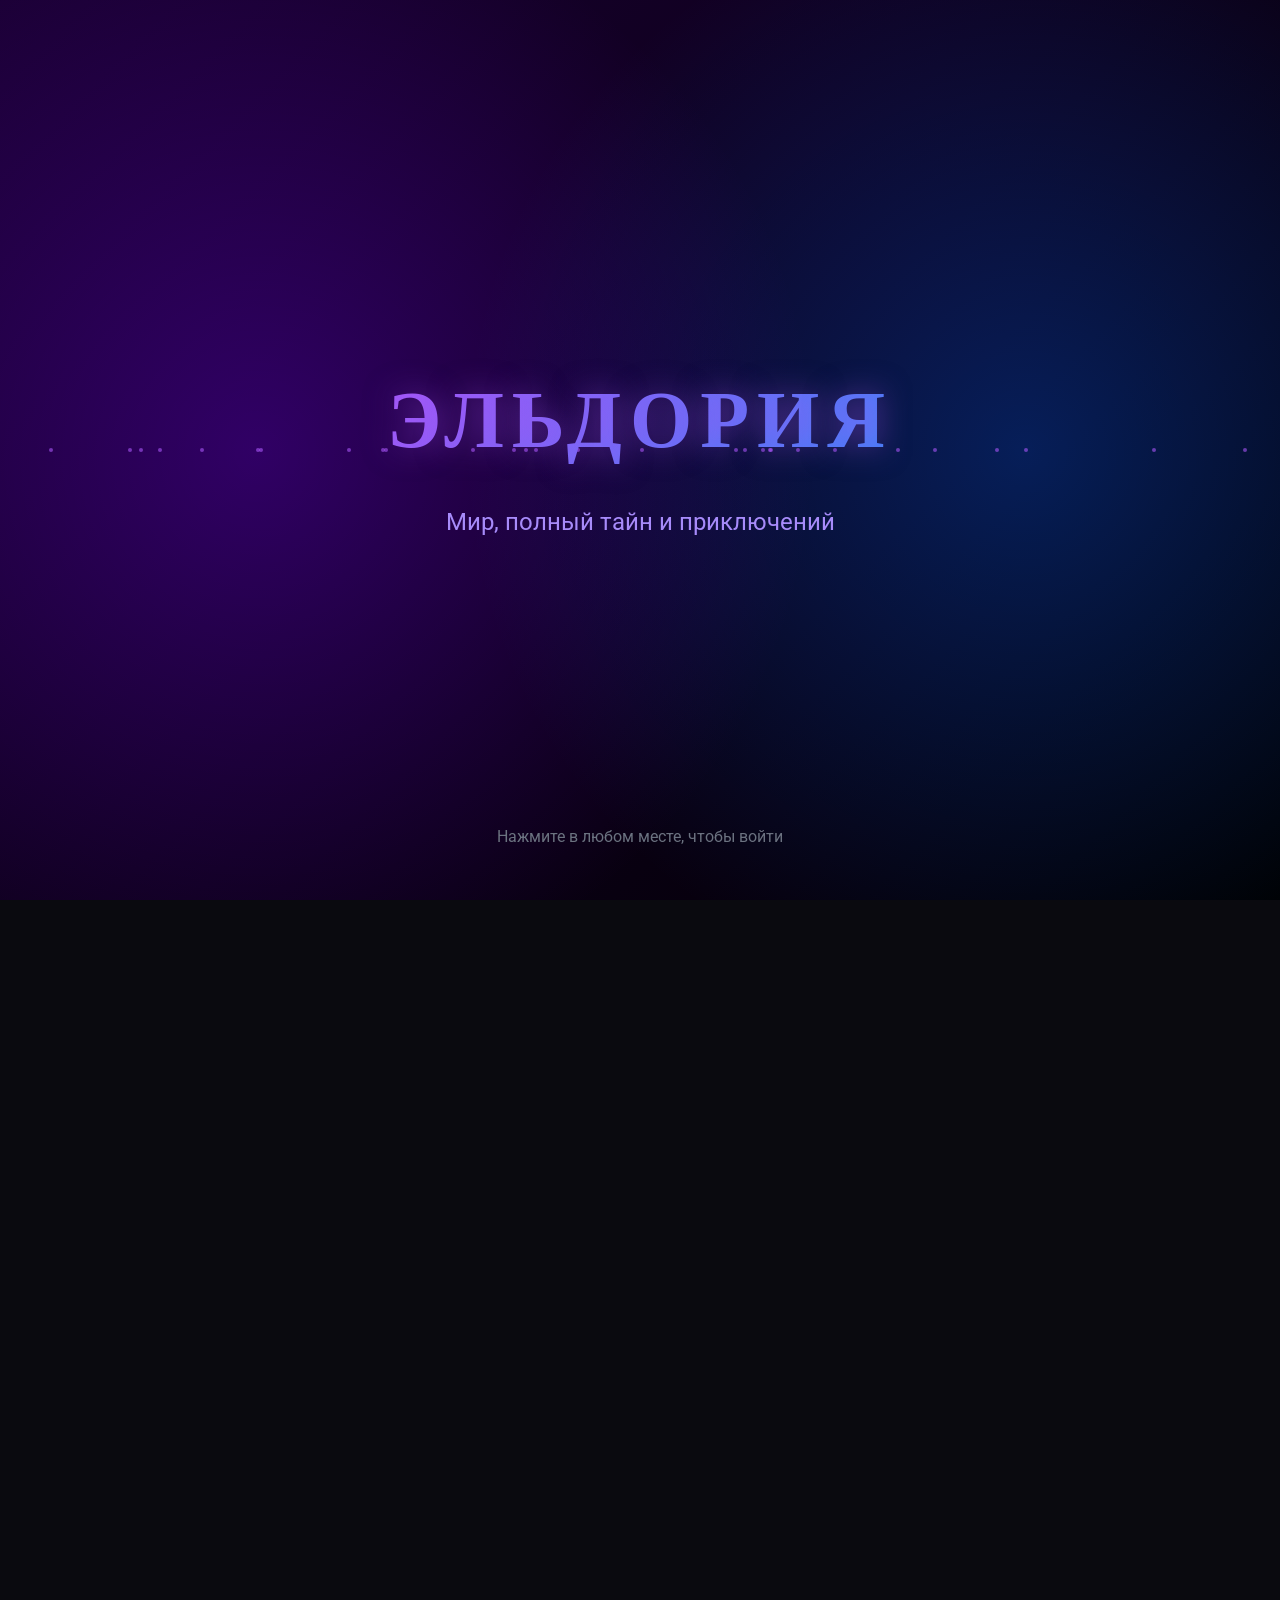
==== index.html @ a22be1c7 "Add files via upload" ====
<!DOCTYPE html>
<html lang="ru">
<head>
    <meta charset="UTF-8">
    <meta name="viewport" content="width=device-width, initial-scale=1.0">
    <title>Эльдория - Лор Мира</title>
    
    <!-- Font Awesome -->
    <link rel="stylesheet" href="https://cdnjs.cloudflare.com/ajax/libs/font-awesome/6.4.0/css/all.min.css">
    
    <!-- CSS файлы -->
    <link rel="stylesheet" href="css/base.css">
    <link rel="stylesheet" href="css/layout.css">
    <link rel="stylesheet" href="css/components.css">
    <link rel="stylesheet" href="css/animations.css">
    <link rel="stylesheet" href="css/homepage.css">
    <link rel="stylesheet" href="css/sections.css">
    <link rel="stylesheet" href="css/responsive.css">
</head>
<body>
    <!-- Приветственный баннер -->
    <div id="welcome-banner">
        <div class="particle" style="left: 10%; animation-delay: 0s;"></div>
        <div class="particle" style="left: 20%; animation-delay: 1s;"></div>
        <div class="particle" style="left: 30%; animation-delay: 2s;"></div>
        <div class="particle" style="left: 40%; animation-delay: 3s;"></div>
        <div class="particle" style="left: 50%; animation-delay: 4s;"></div>
        <div class="particle" style="left: 60%; animation-delay: 5s;"></div>
        <div class="particle" style="left: 70%; animation-delay: 6s;"></div>
        <div class="particle" style="left: 80%; animation-delay: 7s;"></div>
        <div class="particle" style="left: 90%; animation-delay: 8s;"></div>
        
        <h1>ЭЛЬДОРИЯ</h1>
        <p class="subtitle">Мир, полный тайн и приключений</p>
        <p class="click-hint">Нажмите в любом месте, чтобы войти</p>
    </div>

    <!-- Основной контент -->
    <div id="main-content">
        <!-- Боковая навигация -->
        <nav class="sidebar">
            <div class="sidebar-header">
                <div class="sidebar-icon">
                    <i class="fas fa-dragon"></i>
                </div>
                <div class="sidebar-title">Эльдория</div>
            </div>
            
            <a href="index.html" class="nav-item active">
                <div class="nav-icon">
                    <i class="fas fa-home"></i>
                </div>
                <span class="nav-text">Главная</span>
            </a>
            
            <a href="sections/maps.html" class="nav-item">
                <div class="nav-icon">
                    <i class="fas fa-map-marked-alt"></i>
                </div>
                <span class="nav-text">Карты</span>
            </a>
            
            <a href="sections/settlements.html" class="nav-item">
                <div class="nav-icon">
                    <i class="fas fa-house-chimney"></i>
                </div>
                <span class="nav-text">Поселения</span>
            </a>
            
            <a href="sections/dictionary.html" class="nav-item">
                <div class="nav-icon">
                    <i class="fas fa-book-open"></i>
                </div>
                <span class="nav-text">Словарь</span>
            </a>
            
            <a href="sections/lore.html" class="nav-item">
                <div class="nav-icon">
                    <i class="fas fa-scroll"></i>
                </div>
                <span class="nav-text">Лор Эльдории</span>
            </a>
            
            <!-- ДОБАВЛЕНО: Ссылка на Летопись -->
            <a href="sections/timeline.html" class="nav-item">
                <div class="nav-icon">
                    <i class="fas fa-history"></i>
                </div>
                <span class="nav-text">Летопись</span>
            </a>
            
            <a href="sections/character.html" class="nav-item">
                <div class="nav-icon">
                    <i class="fas fa-user-shield"></i>
                </div>
                <span class="nav-text">Создание персонажа</span>
            </a>
        </nav>

        <!-- Главная страница -->
        <main class="content homepage">
            <div class="hero-section">
                <div class="hero-content">
                    <h1 class="hero-title">ЭЛЬДОРИЯ</h1>
                    <div class="hero-divider"></div>
                    <p class="hero-subtitle">Мир, где магия умерла, но эхо её всё ещё звучит</p>
                </div>
            </div>

            <div class="atmosphere-section">
                <div class="rune-circle">
                    <div class="rune"></div>
                    <div class="rune">ᛚ</div>
                    <div class="rune">ᛞ</div>
                    <div class="rune">ᛟ</div>
                    <div class="rune"></div>
                    <div class="rune">ᛁ</div>
                    <div class="rune">ᚨ</div>
                </div>
            </div>

            <div class="quote-section">
                <blockquote class="lore-quote">
                    <p>"Мы возгордились. Мы решили, что Резонанс — наш слуга. Но он был даром, а мы его осквернили. Тишина — это наказание и благословение."</p>
                    <cite>— Сибилла Безгласная, основательница Немой Церкви</cite>
                </blockquote>
            </div>

            <div class="world-teaser">
                <div class="teaser-card">
                    <div class="teaser-icon">⚡</div>
                    <h3>Эпоха Резонанса</h3>
                    <p>Три тысячи лет золотого века, когда магия была технологией, а империи парили в небесах</p>
                </div>
                
                <div class="teaser-card">
                    <div class="teaser-icon">💥</div>
                    <h3>Великое Умолкание</h3>
                    <p>День, когда мир изменился навсегда. Магия исчезла, цивилизация рухнула, а Какофония была заперта</p>
                </div>
                
                <div class="teaser-card">
                    <div class="teaser-icon">🌫️</div>
                    <h3>Эпоха Тишины</h3>
                    <p>Сто лет после катастрофы. Выжившие строят новый мир среди руин старого</p>
                </div>
            </div>

            <div class="explore-section">
                <h2>Исследуйте мир</h2>
                <p class="explore-subtitle">Выберите путь познания Эльдории</p>
                
                <div class="explore-buttons">
                    <a href="sections/maps.html" class="explore-btn">
                        <span class="btn-icon"><i class="fas fa-map-marked-alt"></i></span>
                        <span class="btn-text">Карты</span>
                    </a>
                    <a href="sections/settlements.html" class="explore-btn">
                        <span class="btn-icon"><i class="fas fa-house-chimney"></i></span>
                        <span class="btn-text">Поселения</span>
                    </a>
                    <a href="sections/dictionary.html" class="explore-btn">
                        <span class="btn-icon"><i class="fas fa-book-open"></i></span>
                        <span class="btn-text">Словарь</span>
                    </a>
                    <a href="sections/lore.html" class="explore-btn">
                        <span class="btn-icon"><i class="fas fa-scroll"></i></span>
                        <span class="btn-text">Лор</span>
                    </a>
                    
                    <!-- ДОБАВЛЕНО: Кнопка Летопись на главной -->
                    <a href="sections/timeline.html" class="explore-btn">
                        <span class="btn-icon"><i class="fas fa-history"></i></span>
                        <span class="btn-text">Летопись</span>
                    </a>

                    <a href="sections/character.html" class="explore-btn">
                        <span class="btn-icon"><i class="fas fa-user-shield"></i></span>
                        <span class="btn-text">Персонаж</span>
                    </a>
                </div>
            </div>

            <div class="footer-decoration">
                <div class="decoration-line"></div>
                <p class="footer-text">Добро пожаловать в Эльдорию, путник</p>
                <div class="decoration-line"></div>
            </div>
        </main>
    </div>

    <script src="js/main.js"></script>
</body>
</html>
---- css/base.css ----
@import url('https://fonts.googleapis.com/css2?family=Cinzel:wght@400;700;900&family=Roboto:wght@300;400;700&display=swap');

:root {
    --color-bg-primary: #0a0a0f;
    --color-bg-secondary: #1a1a2e;
    --color-bg-tertiary: #0f0f1e;
    --color-border: #2d2d44;
    --color-text-primary: #e0e0e0;
    --color-text-secondary: #9ca3af;
    --color-accent-purple: #a855f7;
    --color-accent-blue: #3b82f6;
    --color-accent-light: #a78bfa;
}

* {
    margin: 0;
    padding: 0;
    box-sizing: border-box;
}

body {
    font-family: 'Roboto', sans-serif;
    background: var(--color-bg-primary);
    color: var(--color-text-primary);
    overflow-x: hidden;
    line-height: 1.6;
}

h1, h2, h3, h4, h5, h6 {
    font-family: 'Cinzel', serif;
}

/* Предотвращение масштабирования на iOS */
* {
    -webkit-tap-highlight-color: transparent;
}

/* Плавная прокрутка */
html {
    scroll-behavior: smooth;
}

/* Улучшение рендеринга шрифтов */
body {
    -webkit-font-smoothing: antialiased;
    -moz-osx-font-smoothing: grayscale;
    text-rendering: optimizeLegibility;
}

/* Оптимизация для мобильных устройств */
@media (max-width: 768px) {
    /* Отключаем hover эффекты на тач-устройствах */
    @media (hover: none) {
        #welcome-banner {
            cursor: default;
        }
    }
    
    /* Улучшаем читаемость */
    #welcome-banner {
        padding: 1rem;
    }
}
---- css/layout.css ----
/* Боковая панель */
.sidebar {
    position: fixed;
    left: 0;
    top: 0;
    height: 100vh;
    width: 80px;
    background: linear-gradient(180deg, var(--color-bg-secondary) 0%, var(--color-bg-tertiary) 100%);
    border-right: 2px solid var(--color-border);
    z-index: 100;
    transition: all 0.4s cubic-bezier(0.4, 0, 0.2, 1);
    overflow: hidden;
    box-shadow: 5px 0 20px rgba(0, 0, 0, 0.5);
}

.sidebar:hover {
    width: 320px;
}

.sidebar-header {
    padding: 2rem 1.5rem;
    border-bottom: 1px solid var(--color-border);
    display: flex;
    align-items: center;
    gap: 1rem;
}

.sidebar-icon {
    width: 50px;
    height: 50px;
    background: linear-gradient(135deg, var(--color-accent-purple), var(--color-accent-blue));
    border-radius: 12px;
    display: flex;
    align-items: center;
    justify-content: center;
    font-size: 1.5rem;
    flex-shrink: 0;
    box-shadow: 0 4px 15px rgba(168, 85, 247, 0.4);
    transition: transform 0.3s ease;
}

.sidebar:hover .sidebar-icon {
    transform: scale(1.1);
}

.sidebar-title {
    font-family: 'Cinzel', serif;
    font-size: 1.5rem;
    font-weight: 700;
    background: linear-gradient(135deg, var(--color-accent-purple), var(--color-accent-blue));
    -webkit-background-clip: text;
    -webkit-text-fill-color: transparent;
    background-clip: text;
    white-space: nowrap;
    opacity: 0;
    transition: opacity 0.3s ease 0.1s;
}

.sidebar:hover .sidebar-title {
    opacity: 1;
}

/* Навигация */
.nav-item {
    position: relative;
    padding: 1.2rem 1.5rem;
    display: flex;
    align-items: center;
    gap: 1rem;
    text-decoration: none;
    color: var(--color-text-primary);
    transition: all 0.3s cubic-bezier(0.4, 0, 0.2, 1);
    border-left: 3px solid transparent;
    margin: 0.5rem 0;
}

.nav-item::before {
    content: '';
    position: absolute;
    left: 0;
    top: 0;
    width: 0;
    height: 100%;
    background: linear-gradient(90deg, rgba(168, 85, 247, 0.2), transparent);
    transition: width 0.3s ease;
}

.nav-item:hover::before {
    width: 100%;
}

.nav-item:hover {
    border-left-color: var(--color-accent-purple);
    background: rgba(168, 85, 247, 0.05);
    transform: translateX(10px);
}

.nav-item.active {
    border-left-color: var(--color-accent-blue);
    background: rgba(59, 130, 246, 0.1);
}

.nav-icon {
    width: 40px;
    height: 40px;
    background: linear-gradient(135deg, var(--color-border), var(--color-bg-secondary));
    border-radius: 10px;
    display: flex;
    align-items: center;
    justify-content: center;
    font-size: 1.2rem;
    flex-shrink: 0;
    box-shadow: 0 4px 10px rgba(0, 0, 0, 0.3);
    transition: all 0.3s ease;
}

.nav-item:hover .nav-icon {
    transform: scale(1.15);
    box-shadow: 0 6px 20px rgba(168, 85, 247, 0.4);
}

.nav-text {
    font-size: 1.1rem;
    font-weight: 500;
    white-space: nowrap;
    opacity: 0;
    transition: opacity 0.3s ease 0.1s;
}

.sidebar:hover .nav-text {
    opacity: 1;
}

.nav-item:hover .nav-text {
    color: var(--color-accent-purple);
}

/* Область контента */
.content {
    margin-left: 80px;
    padding: 3rem;
    min-height: 100vh;
    background: 
        radial-gradient(circle at 50% 50%, rgba(168, 85, 247, 0.05) 0%, transparent 50%),
        var(--color-bg-primary);
}

.content-header {
    margin-bottom: 3rem;
}

.content-header h2 {
    font-size: 3rem;
    font-weight: 700;
    background: linear-gradient(135deg, var(--color-accent-purple), var(--color-accent-blue));
    -webkit-background-clip: text;
    -webkit-text-fill-color: transparent;
    background-clip: text;
    margin-bottom: 1rem;
}

.content-header p {
    font-size: 1.2rem;
    color: var(--color-text-secondary);
}
---- css/components.css ----
/* Карточки */
.card {
    background: linear-gradient(135deg, var(--color-bg-secondary) 0%, var(--color-bg-tertiary) 100%);
    border: 2px solid var(--color-border);
    border-radius: 16px;
    padding: 2rem;
    transition: all 0.4s cubic-bezier(0.4, 0, 0.2, 1);
    position: relative;
    overflow: hidden;
    text-decoration: none;
    color: var(--color-text-primary);
    display: block;
}

.card::before {
    content: '';
    position: absolute;
    top: 0;
    left: -100%;
    width: 100%;
    height: 100%;
    background: linear-gradient(90deg, transparent, rgba(168, 85, 247, 0.1), transparent);
    transition: left 0.5s ease;
}

.card:hover::before {
    left: 100%;
}

.card:hover {
    transform: translateY(-10px);
    border-color: var(--color-accent-purple);
    box-shadow: 0 20px 40px rgba(168, 85, 247, 0.3);
}

.card h3 {
    font-size: 1.5rem;
    color: var(--color-accent-purple);
    margin-bottom: 1rem;
}

.card p {
    color: var(--color-text-secondary);
    line-height: 1.6;
}

.card-grid {
    display: grid;
    grid-template-columns: repeat(auto-fit, minmax(300px, 1fr));
    gap: 2rem;
    margin-top: 2rem;
}

/* Кнопки */
.btn {
    display: inline-flex;
    align-items: center;
    gap: 0.8rem;
    padding: 1rem 2rem;
    background: linear-gradient(135deg, var(--color-bg-secondary), var(--color-bg-tertiary));
    border: 2px solid var(--color-border);
    border-radius: 12px;
    text-decoration: none;
    color: var(--color-text-primary);
    transition: all 0.3s ease;
    cursor: pointer;
    font-size: 1rem;
    font-weight: 500;
}

.btn:hover {
    border-color: var(--color-accent-purple);
    transform: translateY(-3px);
    box-shadow: 0 10px 25px rgba(168, 85, 247, 0.3);
}

/* Иконки Font Awesome */
.icon {
    display: inline-flex;
    align-items: center;
    justify-content: center;
}

.icon-home::before { content: "\f015"; }
.icon-map::before { content: "\f279"; }
.icon-settlement::before { content: "\f015"; }
.icon-book::before { content: "\f02d"; }
.icon-scroll::before { content: "\f70c"; }
.icon-sword::before { content: "\f71c"; }
---- css/animations.css ----
/* Приветственный баннер */
#welcome-banner {
    position: fixed;
    top: 0;
    left: 0;
    width: 100%;
    height: 100vh;
    background: linear-gradient(135deg, #1a0033 0%, #0d001a 50%, #000000 100%);
    z-index: 1000;
    display: flex;
    align-items: center;
    justify-content: center;
    flex-direction: column;
    cursor: pointer;
    transition: all 1s cubic-bezier(0.68, -0.55, 0.265, 1.55);
    overflow: hidden;
}

#welcome-banner::before {
    content: '';
    position: absolute;
    top: 0;
    left: 0;
    width: 100%;
    height: 100%;
    background: 
        radial-gradient(circle at 20% 50%, rgba(120, 0, 255, 0.3) 0%, transparent 50%),
        radial-gradient(circle at 80% 50%, rgba(0, 100, 255, 0.3) 0%, transparent 50%);
    animation: pulse 4s ease-in-out infinite;
}

@keyframes pulse {
    0%, 100% { opacity: 0.5; }
    50% { opacity: 1; }
}

#welcome-banner h1 {
    font-family: 'Cinzel', serif;
    font-size: 5rem;
    font-weight: 900;
    background: linear-gradient(135deg, var(--color-accent-purple), var(--color-accent-blue), var(--color-accent-purple));
    background-size: 200% 200%;
    -webkit-background-clip: text;
    -webkit-text-fill-color: transparent;
    background-clip: text;
    animation: gradient 3s ease infinite;
    text-shadow: 0 0 30px rgba(168, 85, 247, 0.5);
    z-index: 1;
    letter-spacing: 0.1em;
}

@keyframes gradient {
    0%, 100% { background-position: 0% 50%; }
    50% { background-position: 100% 50%; }
}

#welcome-banner .subtitle {
    font-size: 1.5rem;
    color: var(--color-accent-light);
    margin-top: 1rem;
    opacity: 0.8;
    z-index: 1;
    animation: fadeInUp 1s ease 0.5s both;
}

#welcome-banner .click-hint {
    position: absolute;
    bottom: 50px;
    font-size: 1rem;
    color: #6b7280;
    animation: bounce 2s infinite;
    z-index: 1;
}

@keyframes bounce {
    0%, 100% { transform: translateY(0); }
    50% { transform: translateY(-10px); }
}

@keyframes fadeInUp {
    from {
        opacity: 0;
        transform: translateY(20px);
    }
    to {
        opacity: 1;
        transform: translateY(0);
    }
}

#welcome-banner.dismissed {
    transform: translateY(-100%);
    opacity: 0;
}

/* Частицы */
.particle {
    position: absolute;
    width: 4px;
    height: 4px;
    background: rgba(168, 85, 247, 0.6);
    border-radius: 50%;
    animation: float 10s infinite;
}

@keyframes float {
    0%, 100% {
        transform: translateY(0) translateX(0);
        opacity: 0;
    }
    10%, 90% {
        opacity: 1;
    }
    50% {
        transform: translateY(-100vh) translateX(50px);
    }
}

/* Основной контент */
#main-content {
    opacity: 0;
    transition: opacity 0.5s ease 0.5s;
}

#main-content.visible {
    opacity: 1;
}

/* Плавающая анимация */
.floating {
    animation: floating 3s ease-in-out infinite;
}

@keyframes floating {
    0%, 100% { transform: translateY(0px); }
    50% { transform: translateY(-20px); }
}

/* Появление секций */
.section {
    display: none;
    animation: fadeIn 0.5s ease;
}

.section.active {
    display: block;
}

@keyframes fadeIn {
    from {
        opacity: 0;
        transform: translateY(20px);
    }
    to {
        opacity: 1;
        transform: translateY(0);
    }
}

/* ===== ОПТИМИЗАЦИЯ ЗАСТАВКИ ПОД МОБИЛЬНЫЕ ===== */

/* Планшеты */
@media (max-width: 1024px) {
    #welcome-banner h1 {
        font-size: 4rem;
    }
    
    #welcome-banner .subtitle {
        font-size: 1.3rem;
    }
}

/* Планшеты портрет */
@media (max-width: 768px) {
    #welcome-banner h1 {
        font-size: 3rem;
        letter-spacing: 0.05em;
    }
    
    #welcome-banner .subtitle {
        font-size: 1.1rem;
        padding: 0 1rem;
        text-align: center;
    }
    
    #welcome-banner .click-hint {
        font-size: 0.9rem;
        bottom: 30px;
    }
}

/* Мобильные телефоны */
@media (max-width: 480px) {
    #welcome-banner h1 {
        font-size: 2.2rem;
        letter-spacing: 0.02em;
    }
    
    #welcome-banner .subtitle {
        font-size: 1rem;
        padding: 0 1.5rem;
    }
    
    #welcome-banner .click-hint {
        font-size: 0.85rem;
        bottom: 20px;
    }
    
    /* Уменьшаем количество частиц на мобильных */
    .particle {
        width: 3px;
        height: 3px;
    }
}

/* Очень маленькие экраны */
@media (max-width: 320px) {
    #welcome-banner h1 {
        font-size: 1.8rem;
    }
    
    #welcome-banner .subtitle {
        font-size: 0.9rem;
    }
    
    #welcome-banner .click-hint {
        font-size: 0.8rem;
    }
}

/* Landscape orientation (горизонтальная ориентация) */
@media (max-height: 500px) and (orientation: landscape) {
    #welcome-banner h1 {
        font-size: 2.5rem;
        margin-bottom: 0.5rem;
    }
    
    #welcome-banner .subtitle {
        font-size: 1rem;
        margin-top: 0.5rem;
    }
    
    #welcome-banner .click-hint {
        display: none; /* Скрываем подсказку на горизонтальных экранах */
    }
}
---- css/homepage.css ----
/* Главная страница */
.homepage {
    display: flex;
    flex-direction: column;
    align-items: center;
    padding: 0;
    overflow-x: hidden;
}

/* Hero секция */
.hero-section {
    width: 100%;
    min-height: 60vh;
    display: flex;
    align-items: center;
    justify-content: center;
    position: relative;
    background: 
        radial-gradient(circle at 30% 50%, rgba(168, 85, 247, 0.15) 0%, transparent 50%),
        radial-gradient(circle at 70% 50%, rgba(59, 130, 246, 0.15) 0%, transparent 50%),
        linear-gradient(180deg, var(--color-bg-primary) 0%, var(--color-bg-secondary) 100%);
}

.hero-content {
    text-align: center;
    z-index: 1;
    animation: fadeInUp 1.5s ease;
}

.hero-title {
    font-family: 'Cinzel', serif;
    font-size: 6rem;
    font-weight: 900;
    background: linear-gradient(135deg, var(--color-accent-purple), var(--color-accent-blue), var(--color-accent-purple));
    background-size: 200% 200%;
    -webkit-background-clip: text;
    -webkit-text-fill-color: transparent;
    background-clip: text;
    animation: gradient 3s ease infinite;
    letter-spacing: 0.2em;
    margin-bottom: 2rem;
    text-shadow: 0 0 50px rgba(168, 85, 247, 0.5);
}

.hero-divider {
    width: 200px;
    height: 3px;
    background: linear-gradient(90deg, transparent, var(--color-accent-purple), transparent);
    margin: 0 auto 2rem;
    animation: pulse 2s ease-in-out infinite;
}

.hero-subtitle {
    font-size: 1.5rem;
    color: var(--color-accent-light);
    font-style: italic;
    opacity: 0.9;
    letter-spacing: 0.05em;
}

/* Секция с рунами */
.atmosphere-section {
    width: 100%;
    padding: 4rem 0;
    display: flex;
    justify-content: center;
    align-items: center;
    background: linear-gradient(180deg, var(--color-bg-secondary) 0%, var(--color-bg-primary) 100%);
}

.rune-circle {
    position: relative;
    width: 300px;
    height: 300px;
    animation: rotate 60s linear infinite;
}

@keyframes rotate {
    from { transform: rotate(0deg); }
    to { transform: rotate(360deg); }
}

.rune {
    position: absolute;
    font-size: 2.5rem;
    color: var(--color-accent-purple);
    text-shadow: 0 0 20px rgba(168, 85, 247, 0.8);
    animation: runeGlow 2s ease-in-out infinite;
}

.rune:nth-child(1) { top: 0; left: 50%; transform: translateX(-50%); animation-delay: 0s; }
.rune:nth-child(2) { top: 15%; right: 10%; animation-delay: 0.3s; }
.rune:nth-child(3) { top: 50%; right: 0; transform: translateY(-50%); animation-delay: 0.6s; }
.rune:nth-child(4) { bottom: 15%; right: 10%; animation-delay: 0.9s; }
.rune:nth-child(5) { bottom: 0; left: 50%; transform: translateX(-50%); animation-delay: 1.2s; }
.rune:nth-child(6) { bottom: 15%; left: 10%; animation-delay: 1.5s; }
.rune:nth-child(7) { top: 50%; left: 0; transform: translateY(-50%); animation-delay: 1.8s; }

@keyframes runeGlow {
    0%, 100% { opacity: 0.6; text-shadow: 0 0 20px rgba(168, 85, 247, 0.8); }
    50% { opacity: 1; text-shadow: 0 0 40px rgba(168, 85, 247, 1); }
}

/* Цитата */
.quote-section {
    width: 100%;
    padding: 4rem 2rem;
    background: linear-gradient(180deg, var(--color-bg-primary) 0%, var(--color-bg-secondary) 100%);
}

.lore-quote {
    max-width: 800px;
    margin: 0 auto;
    text-align: center;
    padding: 3rem;
    border-left: 4px solid var(--color-accent-purple);
    border-right: 4px solid var(--color-accent-blue);
    background: rgba(168, 85, 247, 0.05);
    border-radius: 16px;
}

.lore-quote p {
    font-size: 1.3rem;
    color: var(--color-text-primary);
    font-style: italic;
    line-height: 1.8;
    margin-bottom: 1.5rem;
}

.lore-quote cite {
    color: var(--color-accent-light);
    font-size: 1rem;
    font-style: normal;
}

/* Тизеры эпох */
.world-teaser {
    width: 100%;
    padding: 4rem 2rem;
    display: grid;
    grid-template-columns: repeat(auto-fit, minmax(300px, 1fr));
    gap: 2rem;
    max-width: 1200px;
    margin: 0 auto;
}

.teaser-card {
    background: linear-gradient(135deg, var(--color-bg-secondary) 0%, var(--color-bg-tertiary) 100%);
    border: 2px solid var(--color-border);
    border-radius: 16px;
    padding: 2.5rem;
    text-align: center;
    transition: all 0.4s cubic-bezier(0.4, 0, 0.2, 1);
    position: relative;
    overflow: hidden;
}

.teaser-card::before {
    content: '';
    position: absolute;
    top: 0;
    left: -100%;
    width: 100%;
    height: 100%;
    background: linear-gradient(90deg, transparent, rgba(168, 85, 247, 0.1), transparent);
    transition: left 0.5s ease;
}

.teaser-card:hover::before {
    left: 100%;
}

.teaser-card:hover {
    transform: translateY(-10px);
    border-color: var(--color-accent-purple);
    box-shadow: 0 20px 40px rgba(168, 85, 247, 0.3);
}

.teaser-icon {
    font-size: 3rem;
    margin-bottom: 1.5rem;
    animation: floating 3s ease-in-out infinite;
}

.teaser-card:nth-child(2) .teaser-icon {
    animation-delay: 0.5s;
}

.teaser-card:nth-child(3) .teaser-icon {
    animation-delay: 1s;
}

.teaser-card h3 {
    font-size: 1.5rem;
    color: var(--color-accent-purple);
    margin-bottom: 1rem;
}

.teaser-card p {
    color: var(--color-text-secondary);
    line-height: 1.6;
}

/* Кнопки исследования */
.explore-section {
    width: 100%;
    padding: 4rem 2rem;
    text-align: center;
    background: linear-gradient(180deg, var(--color-bg-secondary) 0%, var(--color-bg-primary) 100%);
}

.explore-section h2 {
    font-size: 2.5rem;
    color: var(--color-accent-purple);
    margin-bottom: 1rem;
}

.explore-subtitle {
    color: var(--color-text-secondary);
    font-size: 1.2rem;
    margin-bottom: 3rem;
}

.explore-buttons {
    display: flex;
    justify-content: center;
    gap: 1.5rem;
    flex-wrap: wrap;
    max-width: 1000px;
    margin: 0 auto;
}

.explore-btn {
    display: flex;
    align-items: center;
    gap: 0.8rem;
    padding: 1.2rem 2rem;
    background: linear-gradient(135deg, var(--color-bg-secondary) 0%, var(--color-bg-tertiary) 100%);
    border: 2px solid var(--color-border);
    border-radius: 12px;
    text-decoration: none;
    color: var(--color-text-primary);
    transition: all 0.3s ease;
    position: relative;
    overflow: hidden;
}

.explore-btn::before {
    content: '';
    position: absolute;
    top: 0;
    left: -100%;
    width: 100%;
    height: 100%;
    background: linear-gradient(90deg, transparent, rgba(168, 85, 247, 0.2), transparent);
    transition: left 0.5s ease;
}

.explore-btn:hover::before {
    left: 100%;
}

.explore-btn:hover {
    border-color: var(--color-accent-purple);
    transform: translateY(-5px);
    box-shadow: 0 10px 25px rgba(168, 85, 247, 0.3);
}

.btn-icon {
    font-size: 1.5rem;
}

.btn-text {
    font-size: 1.1rem;
    font-weight: 500;
}

/* Футер */
.footer-decoration {
    width: 100%;
    padding: 3rem 2rem;
    display: flex;
    align-items: center;
    justify-content: center;
    gap: 2rem;
    background: var(--color-bg-primary);
}

.decoration-line {
    flex: 1;
    max-width: 200px;
    height: 2px;
    background: linear-gradient(90deg, transparent, var(--color-accent-purple), transparent);
}

.footer-text {
    color: #6b7280;
    font-style: italic;
    font-size: 1rem;
}
---- css/sections.css ----
/* Карты */
.maps-grid {
    display: grid;
    grid-template-columns: repeat(auto-fit, minmax(400px, 1fr));
    gap: 2rem;
    margin-top: 2rem;
}

.map-card {
    background: linear-gradient(135deg, var(--color-bg-secondary) 0%, var(--color-bg-tertiary) 100%);
    border: 2px solid var(--color-border);
    border-radius: 16px;
    padding: 2rem;
    transition: all 0.4s cubic-bezier(0.4, 0, 0.2, 1);
}

.map-card:hover {
    transform: translateY(-5px);
    border-color: var(--color-accent-purple);
    box-shadow: 0 15px 30px rgba(168, 85, 247, 0.3);
}

.map-card h3 {
    font-size: 1.5rem;
    color: var(--color-accent-purple);
    margin-bottom: 1rem;
}

.map-container {
    background: var(--color-bg-primary);
    border-radius: 8px;
    overflow: hidden;
    margin-bottom: 1rem;
}

.map-image {
    width: 100%;
    height: auto;
    display: block;
    transition: transform 0.3s ease;
}

.map-card:hover .map-image {
    transform: scale(1.02);
}

.map-description {
    color: var(--color-text-secondary);
    line-height: 1.6;
}

/* Поселения */
.settlement-detail {
    background: linear-gradient(135deg, var(--color-bg-secondary) 0%, var(--color-bg-tertiary) 100%);
    border: 2px solid var(--color-border);
    border-radius: 16px;
    padding: 2rem;
}

.settlement-map {
    margin-bottom: 2rem;
    border-radius: 12px;
    overflow: hidden;
}

.settlement-map img {
    width: 100%;
    height: auto;
    display: block;
}

.settlement-info h3 {
    font-size: 2rem;
    color: var(--color-accent-purple);
    margin-bottom: 2rem;
}

.info-block {
    background: rgba(168, 85, 247, 0.05);
    border-left: 4px solid var(--color-accent-purple);
    padding: 1.5rem;
    margin-bottom: 2rem;
    border-radius: 0 8px 8px 0;
}

.info-block h4 {
    color: var(--color-accent-blue);
    margin-bottom: 1rem;
    font-size: 1.3rem;
}

.info-block p {
    color: var(--color-text-primary);
    line-height: 1.8;
    margin-bottom: 0.5rem;
}

.residents h4 {
    font-size: 1.5rem;
    color: var(--color-accent-blue);
    margin-bottom: 1.5rem;
}

.resident-card {
    background: rgba(45, 45, 68, 0.3);
    border: 1px solid var(--color-border);
    border-radius: 12px;
    padding: 1.5rem;
    margin-bottom: 1.5rem;
    transition: all 0.3s ease;
}

.resident-card:hover {
    border-color: var(--color-accent-purple);
    background: rgba(168, 85, 247, 0.05);
}

.resident-card h5 {
    font-size: 1.2rem;
    color: var(--color-accent-purple);
    margin-bottom: 1rem;
}

.resident-card p {
    color: var(--color-text-primary);
    line-height: 1.7;
    margin-bottom: 0.5rem;
}

/* Словарь */
.dictionary-grid {
    display: grid;
    grid-template-columns: repeat(auto-fit, minmax(300px, 1fr));
    gap: 1.5rem;
    margin-top: 2rem;
}

.term-card {
    background: linear-gradient(135deg, var(--color-bg-secondary) 0%, var(--color-bg-tertiary) 100%);
    border: 2px solid var(--color-border);
    border-radius: 12px;
    padding: 1.5rem;
    transition: all 0.3s ease;
}

.term-card:hover {
    border-color: var(--color-accent-purple);
    transform: translateY(-3px);
    box-shadow: 0 10px 25px rgba(168, 85, 247, 0.2);
}

.term-card h3 {
    font-size: 1.3rem;
    color: var(--color-accent-purple);
    margin-bottom: 0.8rem;
}

.term-card p {
    color: var(--color-text-secondary);
    line-height: 1.6;
}

/* Лор */
.lore-content {
    max-width: 1000px;
}

.lore-chapter {
    background: linear-gradient(135deg, var(--color-bg-secondary) 0%, var(--color-bg-tertiary) 100%);
    border: 2px solid var(--color-border);
    border-radius: 16px;
    padding: 2.5rem;
    margin-bottom: 2rem;
}

.lore-chapter h3 {
    font-size: 2rem;
    color: var(--color-accent-purple);
    margin-bottom: 2rem;
    padding-bottom: 1rem;
    border-bottom: 2px solid var(--color-border);
}

.lore-block {
    margin-bottom: 2rem;
}

.lore-block h4 {
    font-size: 1.4rem;
    color: var(--color-accent-blue);
    margin-bottom: 1rem;
}

.lore-block p {
    color: var(--color-text-primary);
    line-height: 1.8;
    margin-bottom: 1rem;
}

.lore-block ul, .lore-block ol {
    margin-left: 2rem;
    margin-bottom: 1rem;
}

.lore-block li {
    color: var(--color-text-primary);
    line-height: 1.8;
    margin-bottom: 0.5rem;
}

.lore-block blockquote {
    border-left: 4px solid var(--color-accent-purple);
    padding-left: 1.5rem;
    margin: 1.5rem 0;
    font-style: italic;
    color: var(--color-accent-light);
}

/* Создание персонажа */
.character-content {
    max-width: 900px;
}

.char-block {
    background: linear-gradient(135deg, var(--color-bg-secondary) 0%, var(--color-bg-tertiary) 100%);
    border: 2px solid var(--color-border);
    border-radius: 16px;
    padding: 2rem;
    margin-bottom: 2rem;
}

.char-block h3 {
    font-size: 1.8rem;
    color: var(--color-accent-purple);
    margin-bottom: 1.5rem;
}

.char-block.warning {
    border-color: #f59e0b;
    background: linear-gradient(135deg, rgba(245, 158, 11, 0.1) 0%, var(--color-bg-tertiary) 100%);
}

.char-block.warning h3 {
    color: #f59e0b;
}

.race-list, .class-list {
    list-style: none;
    padding: 0;
}

.race-list li, .class-list li {
    padding: 0.8rem 1.5rem;
    background: rgba(45, 45, 68, 0.3);
    margin-bottom: 0.5rem;
    border-radius: 8px;
    border-left: 3px solid var(--color-accent-blue);
    color: var(--color-text-primary);
    font-size: 1.1rem;
}

.class-detail {
    background: rgba(45, 45, 68, 0.3);
    border-radius: 12px;
    padding: 1.5rem;
    margin-bottom: 1.5rem;
}

.class-detail h4 {
    font-size: 1.3rem;
    color: var(--color-accent-blue);
    margin-bottom: 1rem;
}

.class-detail p {
    color: var(--color-text-primary);
    line-height: 1.8;
    margin-bottom: 1rem;
}

.class-detail strong {
    color: var(--color-accent-light);
}

/* ===== СПИСОК ПОСЕЛЕНИЙ ===== */
.settlements-list {
    display: flex;
    flex-direction: column;
    gap: 2rem;
    margin-top: 2rem;
}

.settlement-preview-card {
    background: linear-gradient(135deg, var(--color-bg-secondary) 0%, var(--color-bg-tertiary) 100%);
    border: 2px solid var(--color-border);
    border-radius: 16px;
    overflow: hidden;
    text-decoration: none;
    color: var(--color-text-primary);
    display: grid;
    grid-template-columns: 400px 1fr;
    transition: all 0.4s cubic-bezier(0.4, 0, 0.2, 1);
    position: relative;
}

.settlement-preview-card:hover {
    border-color: var(--color-accent-purple);
    transform: translateY(-5px);
    box-shadow: 0 20px 40px rgba(168, 85, 247, 0.3);
}

.settlement-preview-card.coming-soon {
    opacity: 0.7;
    cursor: not-allowed;
}

.settlement-preview-card.coming-soon:hover {
    transform: none;
    border-color: var(--color-border);
}

.settlement-preview-image {
    position: relative;
    overflow: hidden;
    height: 300px;
}

.settlement-preview-image img {
    width: 100%;
    height: 100%;
    object-fit: cover;
    transition: transform 0.4s ease;
}

.settlement-preview-card:hover .settlement-preview-image img {
    transform: scale(1.05);
}

.settlement-overlay {
    position: absolute;
    top: 50%;
    left: 50%;
    transform: translate(-50%, -50%);
    width: 60px;
    height: 60px;
    background: rgba(168, 85, 247, 0.9);
    border-radius: 50%;
    display: flex;
    align-items: center;
    justify-content: center;
    opacity: 0;
    transition: opacity 0.3s ease;
}

.settlement-preview-card:hover .settlement-overlay {
    opacity: 1;
}

.settlement-overlay i {
    color: white;
    font-size: 1.5rem;
}

.placeholder-image {
    width: 100%;
    height: 100%;
    background: linear-gradient(135deg, var(--color-bg-tertiary), var(--color-border));
    display: flex;
    align-items: center;
    justify-content: center;
}

.placeholder-image i {
    font-size: 4rem;
    color: var(--color-text-secondary);
}

.settlement-preview-info {
    padding: 2rem;
    display: flex;
    flex-direction: column;
    justify-content: center;
}

.settlement-preview-info h3 {
    font-size: 2rem;
    color: var(--color-accent-purple);
    margin-bottom: 0.5rem;
}

.settlement-type {
    color: var(--color-accent-blue);
    font-size: 1rem;
    margin-bottom: 1rem;
    font-weight: 500;
}

.settlement-description {
    color: var(--color-text-secondary);
    line-height: 1.6;
    margin-bottom: 1.5rem;
}

.settlement-tags {
    display: flex;
    gap: 1rem;
    flex-wrap: wrap;
}

.tag {
    background: rgba(168, 85, 247, 0.1);
    border: 1px solid var(--color-accent-purple);
    padding: 0.5rem 1rem;
    border-radius: 20px;
    font-size: 0.9rem;
    color: var(--color-accent-light);
    display: flex;
    align-items: center;
    gap: 0.5rem;
}

.tag i {
    font-size: 0.8rem;
}

/* Хлебные крошки */
.breadcrumbs {
    margin-bottom: 2rem;
}

.breadcrumb-link {
    color: var(--color-text-secondary);
    text-decoration: none;
    display: inline-flex;
    align-items: center;
    gap: 0.5rem;
    transition: color 0.3s ease;
}

.breadcrumb-link:hover {
    color: var(--color-accent-purple);
}

/* Адаптивность для списка поселений */
@media (max-width: 1024px) {
    .settlement-preview-card {
        grid-template-columns: 300px 1fr;
    }
    
    .settlement-preview-image {
        height: 250px;
    }
}

@media (max-width: 768px) {
    .settlement-preview-card {
        grid-template-columns: 1fr;
    }
    
    .settlement-preview-image {
        height: 250px;
    }
    
    .settlement-preview-info {
        padding: 1.5rem;
    }
    
    .settlement-preview-info h3 {
        font-size: 1.6rem;
    }
    
    .settlement-tags {
        flex-direction: column;
    }
    
    .tag {
        width: fit-content;
    }
}

@media (max-width: 480px) {
    .settlement-preview-image {
        height: 200px;
    }
    
    .settlement-preview-info h3 {
        font-size: 1.4rem;
    }
    
    .settlement-description {
        font-size: 0.95rem;
    }
}

/* ===== АРХИВ ПРИКЛЮЧЕНИЙ (TIMELINE V2) ===== */
.timeline-page {
    padding: 2rem;
}

.archive-layout {
    display: grid;
    grid-template-columns: 350px 1fr;
    gap: 2rem;
    margin-top: 2rem;
    min-height: 70vh;
}

/* Список глав (Оглавление) */
.chapter-list {
    background: linear-gradient(135deg, var(--color-bg-secondary), var(--color-bg-tertiary));
    border: 1px solid var(--color-border);
    border-radius: 16px;
    padding: 1.5rem;
    display: flex;
    flex-direction: column;
    gap: 1rem;
    height: fit-content;
}

.chapter-item {
    display: flex;
    align-items: center;
    gap: 1rem;
    padding: 1rem;
    border-radius: 12px;
    cursor: pointer;
    transition: all 0.3s ease;
    border: 1px solid transparent;
    opacity: 0.6;
}

.chapter-item:hover:not(.locked) {
    background: rgba(168, 85, 247, 0.1);
    border-color: var(--color-accent-purple);
    opacity: 1;
}

.chapter-item.active {
    background: rgba(168, 85, 247, 0.15);
    border-color: var(--color-accent-purple);
    opacity: 1;
    box-shadow: 0 0 20px rgba(168, 85, 247, 0.1);
}

.chapter-item.locked {
    cursor: not-allowed;
}

.chapter-item.locked:hover {
    background: none;
    border-color: transparent;
}

.chapter-status {
    width: 40px;
    height: 40px;
    border-radius: 50%;
    background: var(--color-bg-primary);
    border: 2px solid var(--color-border);
    display: flex;
    align-items: center;
    justify-content: center;
    color: var(--color-text-secondary);
    flex-shrink: 0;
}

.chapter-item.active .chapter-status {
    background: var(--color-accent-purple);
    border-color: var(--color-accent-purple);
    color: #fff;
}

.chapter-info h4 {
    font-size: 1.1rem;
    color: var(--color-text-primary);
    margin-bottom: 0.2rem;
}

.chapter-num {
    font-size: 0.75rem;
    text-transform: uppercase;
    letter-spacing: 1px;
    color: var(--color-accent-light);
    display: block;
    margin-bottom: 0.3rem;
}

.chapter-sub {
    font-size: 0.8rem;
    color: var(--color-text-secondary);
}

/* Область просмотра главы */
.chapter-viewer {
    background: linear-gradient(135deg, var(--color-bg-secondary), var(--color-bg-tertiary));
    border: 1px solid var(--color-border);
    border-radius: 16px;
    padding: 3rem;
    position: relative;
    overflow-y: auto;
    max-height: 80vh;
}

.chapter-content {
    display: none;
    animation: fadeIn 0.5s ease;
}

.chapter-content.active {
    display: block;
}

.chapter-hero {
    border-bottom: 1px solid var(--color-border);
    padding-bottom: 2rem;
    margin-bottom: 2rem;
}

.chapter-hero h3 {
    font-size: 2rem;
    color: var(--color-accent-purple);
    margin-bottom: 1rem;
}

.chapter-meta {
    display: flex;
    gap: 2rem;
    color: var(--color-text-secondary);
    font-size: 0.95rem;
}

.chapter-meta i {
    color: var(--color-accent-blue);
    margin-right: 0.5rem;
}

.event-block {
    margin-bottom: 2.5rem;
}

.event-block h4 {
    font-size: 1.3rem;
    color: var(--color-accent-blue);
    margin-bottom: 1rem;
    display: flex;
    align-items: center;
    gap: 0.8rem;
}

.event-block h4 i {
    color: var(--color-accent-purple);
}

.event-block p {
    color: var(--color-text-primary);
    line-height: 1.7;
    margin-bottom: 1rem;
}

.quest-desc {
    background: rgba(59, 130, 246, 0.05);
    padding: 1rem;
    border-left: 3px solid var(--color-accent-blue);
    border-radius: 0 8px 8px 0;
    margin-bottom: 1rem;
}

.quest-steps {
    list-style: none;
    padding: 0;
}

.quest-steps li {
    padding: 0.8rem 0;
    border-bottom: 1px solid rgba(255, 255, 255, 0.05);
    color: var(--color-text-secondary);
}

.quest-steps li strong {
    color: var(--color-accent-light);
}

/* Заблокированный вид */
.locked-view {
    display: flex;
    align-items: center;
    justify-content: center;
    height: 100%;
    text-align: center;
}

.lock-message i {
    font-size: 4rem;
    color: var(--color-border);
    margin-bottom: 1.5rem;
}

.lock-message h3 {
    font-size: 1.8rem;
    color: var(--color-text-secondary);
    margin-bottom: 1rem;
}

.lock-message p {
    color: #666;
    max-width: 400px;
    margin: 0 auto;
}

/* Адаптивность */
@media (max-width: 1024px) {
    .archive-layout {
        grid-template-columns: 1fr;
    }
    
    .chapter-list {
        flex-direction: row;
        overflow-x: auto;
        padding: 1rem;
    }
    
    .chapter-item {
        min-width: 250px;
    }
    
    .chapter-viewer {
        max-height: none;
        padding: 2rem;
    }
}

@media (max-width: 768px) {
    .chapter-hero h3 {
        font-size: 1.5rem;
    }
    
    .chapter-meta {
        flex-direction: column;
        gap: 0.5rem;
    }
    
    .event-block h4 {
        font-size: 1.1rem;
    }
}

/* ===== ОБНОВЛЕНИЯ ДЛЯ ЛЕТОПИСИ ===== */

/* Разделитель типов глав */
.chapter-type {
    font-size: 0.7rem;
    text-transform: uppercase;
    letter-spacing: 1.5px;
    color: var(--color-accent-purple);
    display: block;
    margin-bottom: 0.3rem;
    font-weight: 700;
}

/* Статус "В процессе" (Луна) */
.chapter-status.current {
    background: var(--color-accent-blue);
    border-color: var(--color-accent-blue);
    color: #fff;
    box-shadow: 0 0 15px rgba(59, 130, 246, 0.4);
}

/* Блок текущего статуса внутри главы */
.current-status {
    background: rgba(59, 130, 246, 0.05);
    border: 1px solid rgba(59, 130, 246, 0.2);
    padding: 1.5rem;
    border-radius: 12px;
    margin-top: 2rem;
}

.current-status h4 {
    color: var(--color-accent-blue);
}

.status-badge.pulsing {
    display: inline-block;
    background: var(--color-accent-blue);
    color: #fff;
    padding: 0.4rem 1.2rem;
    border-radius: 20px;
    font-size: 0.85rem;
    font-weight: 700;
    margin-top: 1rem;
    animation: pulseBadge 2s infinite;
}

@keyframes pulseBadge {
    0% { box-shadow: 0 0 0 0 rgba(59, 130, 246, 0.4); }
    70% { box-shadow: 0 0 0 10px rgba(59, 130, 246, 0); }
    100% { box-shadow: 0 0 0 0 rgba(59, 130, 246, 0); }
}

/* Введение к главе */
.chapter-intro {
    font-style: italic;
    color: var(--color-text-secondary);
    border-left: 3px solid var(--color-accent-purple);
    padding-left: 1rem;
    margin-top: 1rem;
}
---- css/responsive.css ----
/* ===== АДАПТИВНЫЙ ДИЗАЙН ===== */

/* Большие экраны (Desktop 1920px+) */
@media (min-width: 1920px) {
    .content {
        max-width: 1600px;
        margin-left: 320px;
        padding: 4rem;
    }
    
    .hero-title {
        font-size: 7rem;
    }
}

/* Планшеты и небольшие ноутбуки (768px - 1024px) */
@media (max-width: 1024px) {
    .sidebar {
        width: 70px;
    }
    
    .sidebar:hover {
        width: 280px;
    }
    
    .content {
        margin-left: 70px;
        padding: 2rem;
    }
    
    .hero-title {
        font-size: 4rem;
    }
    
    .hero-subtitle {
        font-size: 1.3rem;
    }
    
    .maps-grid {
        grid-template-columns: 1fr;
    }
    
    .world-teaser {
        grid-template-columns: 1fr;
    }
    
    .explore-buttons {
        flex-direction: column;
        align-items: center;
    }
    
    .explore-btn {
        width: 100%;
        max-width: 350px;
    }
    
    .lore-content {
        max-width: 100%;
    }
}

/* Планшеты в портретной ориентации (768px) */
@media (max-width: 768px) {
    /* Sidebar */
    .sidebar {
        width: 100%;
        height: auto;
        position: relative;
        border-right: none;
        border-bottom: 2px solid var(--color-border);
    }
    
    .sidebar:hover {
        width: 100%;
    }
    
    .sidebar-header {
        padding: 1.5rem;
        justify-content: center;
    }
    
    .sidebar-title {
        opacity: 1;
    }
    
    .nav-item {
        flex-direction: row;
        padding: 1rem;
        justify-content: center;
    }
    
    .nav-text {
        opacity: 1;
    }
    
    /* Content */
    .content {
        margin-left: 0;
        margin-top: 0;
        padding: 1.5rem 1rem;
    }
    
    /* Hero */
    .hero-title {
        font-size: 3rem;
        letter-spacing: 0.1em;
    }
    
    .hero-subtitle {
        font-size: 1.1rem;
    }
    
    .hero-divider {
        width: 150px;
    }
    
    /* Runes */
    .rune-circle {
        width: 250px;
        height: 250px;
    }
    
    .rune {
        font-size: 2rem;
    }
    
    /* Cards */
    .card-grid {
        grid-template-columns: 1fr;
        gap: 1.5rem;
    }
    
    .teaser-card {
        padding: 2rem;
    }
    
    /* Settlements */
    .settlement-detail {
        padding: 1.5rem;
    }
    
    .resident-card {
        padding: 1.2rem;
    }
    
    /* Dictionary */
    .dictionary-grid {
        grid-template-columns: 1fr;
    }
    
    /* Lore */
    .lore-chapter {
        padding: 1.5rem;
    }
    
    .lore-chapter h3 {
        font-size: 1.6rem;
    }
    
    .lore-block h4 {
        font-size: 1.2rem;
    }
    
    /* Character */
    .char-block {
        padding: 1.5rem;
    }
    
    .class-detail {
        padding: 1.2rem;
    }
    
    /* Maps */
    .map-card {
        padding: 1.5rem;
    }
    
    .map-container {
        margin-bottom: 0.8rem;
    }
}

/* Мобильные телефоны (480px - 767px) */
@media (max-width: 480px) {
    /* Typography */
    .hero-title {
        font-size: 2.2rem;
        letter-spacing: 0.05em;
    }
    
    .hero-subtitle {
        font-size: 1rem;
    }
    
    .content-header h2 {
        font-size: 1.8rem;
    }
    
    .content-header p {
        font-size: 1rem;
    }
    
    /* Sidebar */
    .sidebar-header {
        padding: 1rem;
    }
    
    .sidebar-icon {
        width: 40px;
        height: 40px;
        font-size: 1.2rem;
    }
    
    .sidebar-title {
        font-size: 1.2rem;
    }
    
    .nav-item {
        padding: 0.8rem;
    }
    
    .nav-icon {
        width: 35px;
        height: 35px;
        font-size: 1rem;
    }
    
    .nav-text {
        font-size: 1rem;
    }
    
    /* Runes */
    .rune-circle {
        width: 200px;
        height: 200px;
    }
    
    .rune {
        font-size: 1.5rem;
    }
    
    /* Quote */
    .lore-quote {
        padding: 1.5rem;
    }
    
    .lore-quote p {
        font-size: 1rem;
    }
    
    .lore-quote cite {
        font-size: 0.9rem;
    }
    
    /* Cards */
    .card {
        padding: 1.5rem;
    }
    
    .card h3 {
        font-size: 1.3rem;
    }
    
    .teaser-card {
        padding: 1.5rem;
    }
    
    .teaser-icon {
        font-size: 2.5rem;
    }
    
    .teaser-card h3 {
        font-size: 1.3rem;
    }
    
    /* Buttons */
    .explore-section h2 {
        font-size: 1.6rem;
    }
    
    .explore-subtitle {
        font-size: 1rem;
        margin-bottom: 2rem;
    }
    
    .explore-btn {
        padding: 1rem 1.5rem;
    }
    
    .btn-icon {
        font-size: 1.2rem;
    }
    
    .btn-text {
        font-size: 1rem;
    }
    
    /* Settlements */
    .settlement-map img {
        width: 100%;
        height: auto;
    }
    
    .settlement-info h3 {
        font-size: 1.5rem;
    }
    
    .resident-card h5 {
        font-size: 1.1rem;
    }
    
    /* Dictionary */
    .term-card h3 {
        font-size: 1.2rem;
    }
    
    .term-card p {
        font-size: 0.95rem;
    }
    
    /* Lore */
    .lore-chapter {
        padding: 1.2rem;
        margin-bottom: 1.5rem;
    }
    
    .lore-chapter h3 {
        font-size: 1.4rem;
        margin-bottom: 1.5rem;
    }
    
    .lore-block {
        margin-bottom: 1.5rem;
    }
    
    .lore-block h4 {
        font-size: 1.1rem;
    }
    
    .lore-block p,
    .lore-block li {
        font-size: 0.95rem;
        line-height: 1.6;
    }
    
    .lore-block blockquote {
        padding-left: 1rem;
        font-size: 0.95rem;
    }
    
    /* Character */
    .char-block h3 {
        font-size: 1.4rem;
    }
    
    .class-detail h4 {
        font-size: 1.1rem;
    }
    
    .class-detail p {
        font-size: 0.95rem;
    }
    
    .race-list li,
    .class-list li {
        padding: 0.7rem 1rem;
        font-size: 1rem;
    }
    
    /* Maps */
    .map-card h3 {
        font-size: 1.3rem;
    }
    
    .map-description {
        font-size: 0.95rem;
    }
    
    /* Footer */
    .footer-decoration {
        flex-direction: column;
        gap: 1rem;
        padding: 2rem 1rem;
    }
    
    .decoration-line {
        max-width: 150px;
        width: 100%;
    }
}

/* Очень маленькие экраны (320px - 479px) */
@media (max-width: 320px) {
    .hero-title {
        font-size: 1.8rem;
    }
    
    .hero-subtitle {
        font-size: 0.9rem;
    }
    
    .content {
        padding: 1rem 0.5rem;
    }
    
    .content-header h2 {
        font-size: 1.5rem;
    }
    
    .card,
    .teaser-card,
    .resident-card,
    .term-card,
    .lore-chapter,
    .char-block {
        padding: 1rem;
    }
    
    .explore-btn {
        width: 100%;
        padding: 0.9rem 1rem;
        font-size: 0.9rem;
    }
}

/* Landscape orientation on mobile */
@media (max-height: 500px) and (orientation: landscape) {
    .hero-section {
        min-height: 40vh;
    }
    
    .hero-title {
        font-size: 2.5rem;
    }
    
    .atmosphere-section {
        padding: 2rem 0;
    }
    
    .rune-circle {
        width: 150px;
        height: 150px;
    }
}

/* Плавные переходы для всех устройств */
* {
    transition-property: transform, opacity, background-color, border-color;
    transition-duration: 0.3s;
    transition-timing-function: ease;
}

/* Улучшение для тач-устройств */
@media (hover: none) {
    .nav-item:hover {
        transform: none;
    }
    
    .card:hover,
    .teaser-card:hover,
    .map-card:hover {
        transform: none;
    }
    
    .explore-btn:active {
        transform: scale(0.98);
    }
}

/* Предотвращение горизонтального скролла */
html, body {
    overflow-x: hidden;
    max-width: 100%;
}

/* Оптимизация изображений */
img {
    max-width: 100%;
    height: auto;
    display: block;
}

/* Улучшение читаемости на мобильных */
@media (max-width: 768px) {
    p, li {
        font-size: 1rem;
        line-height: 1.6;
    }
    
    h1, h2, h3, h4, h5, h6 {
        line-height: 1.3;
    }
}
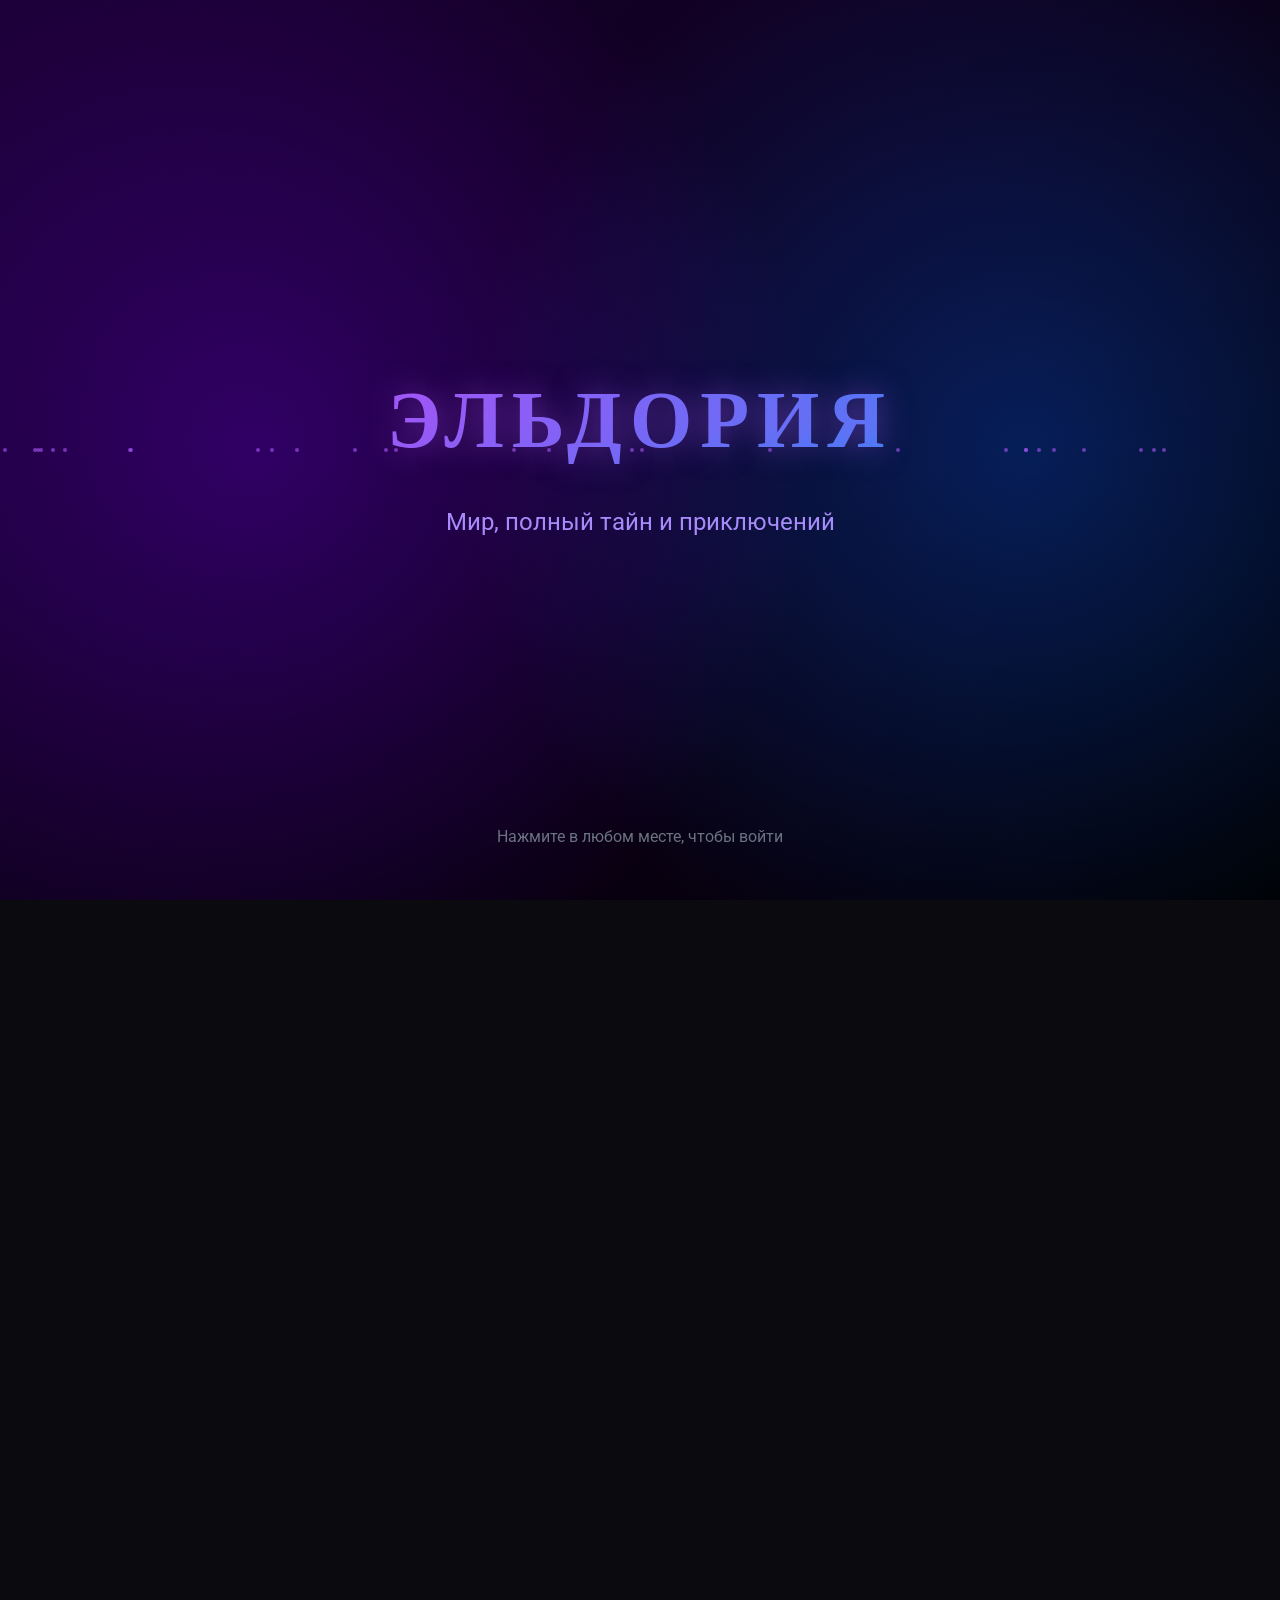
==== commit c92307ed: "Add files via upload" ====
--- a/index.html
+++ b/index.html
@@ -4,11 +4,8 @@
     <meta charset="UTF-8">
     <meta name="viewport" content="width=device-width, initial-scale=1.0">
     <title>Эльдория - Лор Мира</title>
-    
-    <!-- Font Awesome -->
+    <link rel="icon" type="image/png" href="favicon.png">
     <link rel="stylesheet" href="https://cdnjs.cloudflare.com/ajax/libs/font-awesome/6.4.0/css/all.min.css">
-    
-    <!-- CSS файлы -->
     <link rel="stylesheet" href="css/base.css">
     <link rel="stylesheet" href="css/layout.css">
     <link rel="stylesheet" href="css/components.css">
@@ -18,7 +15,6 @@
     <link rel="stylesheet" href="css/responsive.css">
 </head>
 <body>
-    <!-- Приветственный баннер -->
     <div id="welcome-banner">
         <div class="particle" style="left: 10%; animation-delay: 0s;"></div>
         <div class="particle" style="left: 20%; animation-delay: 1s;"></div>
@@ -29,75 +25,52 @@
         <div class="particle" style="left: 70%; animation-delay: 6s;"></div>
         <div class="particle" style="left: 80%; animation-delay: 7s;"></div>
         <div class="particle" style="left: 90%; animation-delay: 8s;"></div>
-        
         <h1>ЭЛЬДОРИЯ</h1>
         <p class="subtitle">Мир, полный тайн и приключений</p>
         <p class="click-hint">Нажмите в любом месте, чтобы войти</p>
     </div>
 
-    <!-- Основной контент -->
     <div id="main-content">
-        <!-- Боковая навигация -->
         <nav class="sidebar">
             <div class="sidebar-header">
-                <div class="sidebar-icon">
-                    <i class="fas fa-dragon"></i>
-                </div>
+                <div class="sidebar-icon"><i class="fas fa-dragon"></i></div>
                 <div class="sidebar-title">Эльдория</div>
             </div>
-            
             <a href="index.html" class="nav-item active">
-                <div class="nav-icon">
-                    <i class="fas fa-home"></i>
-                </div>
+                <div class="nav-icon"><i class="fas fa-home"></i></div>
                 <span class="nav-text">Главная</span>
             </a>
-            
             <a href="sections/maps.html" class="nav-item">
-                <div class="nav-icon">
-                    <i class="fas fa-map-marked-alt"></i>
-                </div>
+                <div class="nav-icon"><i class="fas fa-map-marked-alt"></i></div>
                 <span class="nav-text">Карты</span>
             </a>
-            
             <a href="sections/settlements.html" class="nav-item">
-                <div class="nav-icon">
-                    <i class="fas fa-house-chimney"></i>
-                </div>
+                <div class="nav-icon"><i class="fas fa-house-chimney"></i></div>
                 <span class="nav-text">Поселения</span>
             </a>
-            
             <a href="sections/dictionary.html" class="nav-item">
-                <div class="nav-icon">
-                    <i class="fas fa-book-open"></i>
-                </div>
+                <div class="nav-icon"><i class="fas fa-book-open"></i></div>
                 <span class="nav-text">Словарь</span>
             </a>
-            
             <a href="sections/lore.html" class="nav-item">
-                <div class="nav-icon">
-                    <i class="fas fa-scroll"></i>
-                </div>
+                <div class="nav-icon"><i class="fas fa-scroll"></i></div>
                 <span class="nav-text">Лор Эльдории</span>
             </a>
-            
-            <!-- ДОБАВЛЕНО: Ссылка на Летопись -->
             <a href="sections/timeline.html" class="nav-item">
-                <div class="nav-icon">
-                    <i class="fas fa-history"></i>
-                </div>
+                <div class="nav-icon"><i class="fas fa-history"></i></div>
                 <span class="nav-text">Летопись</span>
             </a>
-            
             <a href="sections/character.html" class="nav-item">
-                <div class="nav-icon">
-                    <i class="fas fa-user-shield"></i>
-                </div>
+                <div class="nav-icon"><i class="fas fa-user-shield"></i></div>
                 <span class="nav-text">Создание персонажа</span>
+            </a>
+            <!-- ДОБАВЛЕНО: Ссылка на Достижения -->
+            <a href="sections/achievements.html" class="nav-item">
+                <div class="nav-icon"><i class="fas fa-trophy"></i></div>
+                <span class="nav-text">Достижения</span>
             </a>
         </nav>
 
-        <!-- Главная страница -->
         <main class="content homepage">
             <div class="hero-section">
                 <div class="hero-content">
@@ -106,81 +79,37 @@
                     <p class="hero-subtitle">Мир, где магия умерла, но эхо её всё ещё звучит</p>
                 </div>
             </div>
-
             <div class="atmosphere-section">
                 <div class="rune-circle">
-                    <div class="rune"></div>
-                    <div class="rune">ᛚ</div>
-                    <div class="rune">ᛞ</div>
-                    <div class="rune">ᛟ</div>
-                    <div class="rune"></div>
-                    <div class="rune">ᛁ</div>
-                    <div class="rune">ᚨ</div>
+                    <div class="rune"></div><div class="rune">ᛚ</div><div class="rune">ᛞ</div>
+                    <div class="rune">ᛟ</div><div class="rune"></div><div class="rune">ᛁ</div><div class="rune">ᚨ</div>
                 </div>
             </div>
-
             <div class="quote-section">
                 <blockquote class="lore-quote">
                     <p>"Мы возгордились. Мы решили, что Резонанс — наш слуга. Но он был даром, а мы его осквернили. Тишина — это наказание и благословение."</p>
                     <cite>— Сибилла Безгласная, основательница Немой Церкви</cite>
                 </blockquote>
             </div>
-
             <div class="world-teaser">
-                <div class="teaser-card">
-                    <div class="teaser-icon">⚡</div>
-                    <h3>Эпоха Резонанса</h3>
-                    <p>Три тысячи лет золотого века, когда магия была технологией, а империи парили в небесах</p>
-                </div>
-                
-                <div class="teaser-card">
-                    <div class="teaser-icon">💥</div>
-                    <h3>Великое Умолкание</h3>
-                    <p>День, когда мир изменился навсегда. Магия исчезла, цивилизация рухнула, а Какофония была заперта</p>
-                </div>
-                
-                <div class="teaser-card">
-                    <div class="teaser-icon">🌫️</div>
-                    <h3>Эпоха Тишины</h3>
-                    <p>Сто лет после катастрофы. Выжившие строят новый мир среди руин старого</p>
-                </div>
+                <div class="teaser-card"><div class="teaser-icon">⚡</div><h3>Эпоха Резонанса</h3><p>Три тысячи лет золотого века, когда магия была технологией, а империи парили в небесах</p></div>
+                <div class="teaser-card"><div class="teaser-icon">💥</div><h3>Великое Умолкание</h3><p>День, когда мир изменился навсегда. Магия исчезла, цивилизация рухнула, а Какофония была заперта</p></div>
+                <div class="teaser-card"><div class="teaser-icon">🌫️</div><h3>Эпоха Тишины</h3><p>Сто лет после катастрофы. Выжившие строят новый мир среди руин старого</p></div>
             </div>
-
             <div class="explore-section">
                 <h2>Исследуйте мир</h2>
                 <p class="explore-subtitle">Выберите путь познания Эльдории</p>
-                
                 <div class="explore-buttons">
-                    <a href="sections/maps.html" class="explore-btn">
-                        <span class="btn-icon"><i class="fas fa-map-marked-alt"></i></span>
-                        <span class="btn-text">Карты</span>
-                    </a>
-                    <a href="sections/settlements.html" class="explore-btn">
-                        <span class="btn-icon"><i class="fas fa-house-chimney"></i></span>
-                        <span class="btn-text">Поселения</span>
-                    </a>
-                    <a href="sections/dictionary.html" class="explore-btn">
-                        <span class="btn-icon"><i class="fas fa-book-open"></i></span>
-                        <span class="btn-text">Словарь</span>
-                    </a>
-                    <a href="sections/lore.html" class="explore-btn">
-                        <span class="btn-icon"><i class="fas fa-scroll"></i></span>
-                        <span class="btn-text">Лор</span>
-                    </a>
-                    
-                    <!-- ДОБАВЛЕНО: Кнопка Летопись на главной -->
-                    <a href="sections/timeline.html" class="explore-btn">
-                        <span class="btn-icon"><i class="fas fa-history"></i></span>
-                        <span class="btn-text">Летопись</span>
-                    </a>
-
-                    <a href="sections/character.html" class="explore-btn">
-                        <span class="btn-icon"><i class="fas fa-user-shield"></i></span>
-                        <span class="btn-text">Персонаж</span>
-                    </a>
+                    <a href="sections/maps.html" class="explore-btn"><span class="btn-icon"><i class="fas fa-map-marked-alt"></i></span><span class="btn-text">Карты</span></a>
+                    <a href="sections/settlements.html" class="explore-btn"><span class="btn-icon"><i class="fas fa-house-chimney"></i></span><span class="btn-text">Поселения</span></a>
+                    <a href="sections/dictionary.html" class="explore-btn"><span class="btn-icon"><i class="fas fa-book-open"></i></span><span class="btn-text">Словарь</span></a>
+                    <a href="sections/lore.html" class="explore-btn"><span class="btn-icon"><i class="fas fa-scroll"></i></span><span class="btn-text">Лор</span></a>
+                    <a href="sections/timeline.html" class="explore-btn"><span class="btn-icon"><i class="fas fa-history"></i></span><span class="btn-text">Летопись</span></a>
+                    <a href="sections/character.html" class="explore-btn"><span class="btn-icon"><i class="fas fa-user-shield"></i></span><span class="btn-text">Персонаж</span></a>
+                    <!-- ДОБАВЛЕНО: Кнопка Достижения -->
+                    <a href="sections/achievements.html" class="explore-btn"><span class="btn-icon"><i class="fas fa-trophy"></i></span><span class="btn-text">Достижения</span></a>
                 </div>
             </div>
-
             <div class="footer-decoration">
                 <div class="decoration-line"></div>
                 <p class="footer-text">Добро пожаловать в Эльдорию, путник</p>
@@ -188,7 +117,6 @@
             </div>
         </main>
     </div>
-
     <script src="js/main.js"></script>
 </body>
 </html>
--- a/css/sections.css
+++ b/css/sections.css
@@ -803,4 +803,651 @@
     border-left: 3px solid var(--color-accent-purple);
     padding-left: 1rem;
     margin-top: 1rem;
+}
+
+/* ===== LIGHTBOX ДЛЯ КАРТ ===== */
+.map-clickable {
+    cursor: zoom-in;
+    position: relative;
+    overflow: hidden;
+}
+
+.map-zoom-hint {
+    position: absolute;
+    top: 50%;
+    left: 50%;
+    transform: translate(-50%, -50%);
+    width: 50px;
+    height: 50px;
+    background: rgba(168, 85, 247, 0.8);
+    border-radius: 50%;
+    display: flex;
+    align-items: center;
+    justify-content: center;
+    opacity: 0;
+    transition: opacity 0.3s ease;
+    pointer-events: none;
+}
+
+.map-zoom-hint i {
+    color: white;
+    font-size: 1.3rem;
+}
+
+.map-clickable:hover .map-zoom-hint {
+    opacity: 1;
+}
+
+.map-clickable:hover .map-image {
+    transform: scale(1.05);
+}
+
+/* Модальное окно */
+.map-modal {
+    position: fixed;
+    top: 0;
+    left: 0;
+    width: 100%;
+    height: 100%;
+    background: rgba(0, 0, 0, 0.95);
+    z-index: 10000;
+    display: flex;
+    align-items: center;
+    justify-content: center;
+    opacity: 0;
+    visibility: hidden;
+    transition: all 0.3s ease;
+}
+
+.map-modal.active {
+    opacity: 1;
+    visibility: visible;
+}
+
+.map-modal-content {
+    position: relative;
+    max-width: 95vw;
+    max-height: 95vh;
+    display: flex;
+    flex-direction: column;
+    align-items: center;
+}
+
+.map-modal-image {
+    max-width: 100%;
+    max-height: 85vh;
+    object-fit: contain;
+    border-radius: 8px;
+    box-shadow: 0 20px 60px rgba(0, 0, 0, 0.5);
+    transform: scale(0.9);
+    transition: transform 0.3s ease;
+}
+
+.map-modal.active .map-modal-image {
+    transform: scale(1);
+}
+
+.map-modal-caption {
+    color: white;
+    margin-top: 1rem;
+    font-size: 1.1rem;
+    text-align: center;
+    font-weight: 500;
+}
+
+.map-modal-close {
+    position: absolute;
+    top: -50px;
+    right: 0;
+    background: rgba(168, 85, 247, 0.9);
+    border: none;
+    color: white;
+    width: 40px;
+    height: 40px;
+    border-radius: 50%;
+    cursor: pointer;
+    font-size: 1.2rem;
+    display: flex;
+    align-items: center;
+    justify-content: center;
+    transition: all 0.3s ease;
+}
+
+.map-modal-close:hover {
+    background: var(--color-accent-purple);
+    transform: rotate(90deg);
+}
+
+/* Адаптивность для мобильных */
+@media (max-width: 768px) {
+    .map-modal-close {
+        top: 10px;
+        right: 10px;
+    }
+
+    .map-modal-content {
+        padding: 1rem;
+    }
+
+    .map-modal-caption {
+        font-size: 0.95rem;
+        padding: 0 1rem;
+    }
+}
+
+/* ===== ДОПОЛНИТЕЛЬНЫЕ СТИЛИ ДЛЯ ЛЕТОПИСИ ===== */
+
+/* Бейдж "Завершён" */
+.completed-badge {
+    background: #10b981;
+    color: #fff;
+    padding: 0.3rem 0.8rem;
+    border-radius: 20px;
+    font-size: 0.8rem;
+    font-weight: 700;
+    margin-left: 1rem;
+    display: inline-flex;
+    align-items: center;
+    gap: 0.4rem;
+}
+
+/* Стилизованные цитаты */
+.event-block blockquote {
+    border-left: 4px solid var(--color-accent-purple);
+    padding: 1rem 1.5rem;
+    margin: 1rem 0;
+    background: rgba(168, 85, 247, 0.05);
+    border-radius: 0 8px 8px 0;
+    font-style: italic;
+    color: var(--color-text-primary);
+}
+
+/* Блок последствий */
+.consequences {
+    background: linear-gradient(135deg, rgba(168, 85, 247, 0.08), rgba(59, 130, 246, 0.05));
+    border: 1px solid var(--color-accent-purple);
+    border-radius: 12px;
+    padding: 2rem;
+    margin-top: 2rem;
+}
+
+.consequence-block {
+    background: rgba(10, 10, 15, 0.5);
+    border-left: 4px solid var(--color-accent-blue);
+    padding: 1.2rem 1.5rem;
+    margin-bottom: 1.5rem;
+    border-radius: 0 8px 8px 0;
+}
+
+.consequence-block:last-child {
+    margin-bottom: 0;
+}
+
+.consequence-block h5 {
+    font-size: 1.1rem;
+    color: var(--color-accent-blue);
+    margin-bottom: 0.8rem;
+    display: flex;
+    align-items: center;
+    gap: 0.6rem;
+}
+
+.consequence-block h5 i {
+    color: var(--color-accent-purple);
+}
+
+.consequence-block p {
+    color: var(--color-text-primary);
+    line-height: 1.7;
+    margin-bottom: 0.5rem;
+}
+
+.consequence-block.warning-block {
+    border-left-color: #f59e0b;
+    background: rgba(245, 158, 11, 0.05);
+}
+
+.consequence-block.warning-block h5 {
+    color: #f59e0b;
+}
+
+.consequence-block.warning-block blockquote {
+    border-left-color: #f59e0b;
+    background: rgba(245, 158, 11, 0.05);
+    color: var(--color-text-primary);
+}
+
+/* Статусы событий */
+.event-block.highlight {
+    background: rgba(168, 85, 247, 0.05);
+    border: 1px solid rgba(168, 85, 247, 0.2);
+    padding: 1.5rem;
+    border-radius: 12px;
+    margin-bottom: 2.5rem;
+}
+
+/* Адаптивность */
+@media (max-width: 768px) {
+    .completed-badge {
+        display: block;
+        margin: 1rem 0 0 0;
+        width: fit-content;
+    }
+    
+    .consequences {
+        padding: 1.2rem;
+    }
+    
+    .consequence-block {
+        padding: 1rem;
+    }
+    
+    .event-block blockquote {
+        padding: 0.8rem 1rem;
+        font-size: 0.95rem;
+    }
+}
+
+/* ===== СЧЁТЧИК ВРЕМЕНИ ДЛЯ АКТОВ ===== */
+
+.chapter-sub {
+    font-size: 0.8rem;
+    color: var(--color-text-secondary);
+    display: flex;
+    align-items: center;
+    gap: 0.4rem;
+    flex-wrap: wrap;
+}
+
+.status-divider {
+    color: var(--color-border);
+    font-size: 0.6rem;
+}
+
+.chapter-sub i.fa-clock {
+    color: var(--color-accent-purple);
+    font-size: 0.75rem;
+}
+
+.chapter-item.active .chapter-sub i.fa-clock {
+    color: var(--color-accent-blue);
+}
+
+.chapter-item.completed .chapter-sub i.fa-clock {
+    color: #10b981;
+}
+
+/* Адаптивность для мобильных */
+@media (max-width: 480px) {
+    .chapter-sub {
+        flex-direction: column;
+        align-items: flex-start;
+        gap: 0.3rem;
+    }
+    
+    .status-divider {
+        display: none;
+    }
+}
+
+/* ===== ЗУМ ДЛЯ КАРТ ===== */
+
+.map-image-wrapper {
+    position: relative;
+    max-width: 90vw;
+    max-height: 80vh;
+    overflow: hidden;
+    border-radius: 8px;
+    display: flex;
+    align-items: center;
+    justify-content: center;
+    background: rgba(0, 0, 0, 0.3);
+}
+
+.map-modal-image {
+    max-width: 100%;
+    max-height: 80vh;
+    object-fit: contain;
+    border-radius: 8px;
+    box-shadow: 0 20px 60px rgba(0, 0, 0, 0.5);
+    cursor: grab;
+    transform-origin: center center;
+    transition: transform 0.1s ease-out;
+    user-select: none;
+    -webkit-user-drag: none;
+}
+
+.map-modal-image:active {
+    cursor: grabbing;
+}
+
+/* Кнопки зума */
+.map-zoom-controls {
+    position: absolute;
+    bottom: 70px;
+    right: 20px;
+    display: flex;
+    flex-direction: column;
+    gap: 0.5rem;
+    z-index: 10;
+}
+
+.zoom-btn {
+    width: 40px;
+    height: 40px;
+    background: rgba(168, 85, 247, 0.9);
+    border: none;
+    color: white;
+    border-radius: 50%;
+    cursor: pointer;
+    font-size: 1.1rem;
+    display: flex;
+    align-items: center;
+    justify-content: center;
+    transition: all 0.3s ease;
+    box-shadow: 0 4px 15px rgba(0, 0, 0, 0.3);
+}
+
+.zoom-btn:hover {
+    background: var(--color-accent-purple);
+    transform: scale(1.1);
+    box-shadow: 0 6px 20px rgba(168, 85, 247, 0.5);
+}
+
+.zoom-btn:active {
+    transform: scale(0.95);
+}
+
+.zoom-reset {
+    font-size: 0.9rem;
+}
+
+/* Подсказка для зума */
+.map-zoom-hint {
+    position: absolute;
+    top: 50%;
+    left: 50%;
+    transform: translate(-50%, -50%);
+    background: rgba(0, 0, 0, 0.7);
+    color: white;
+    padding: 0.8rem 1.2rem;
+    border-radius: 8px;
+    font-size: 0.9rem;
+    opacity: 0;
+    pointer-events: none;
+    transition: opacity 0.3s ease;
+    z-index: 5;
+}
+
+.map-clickable:hover .map-zoom-hint {
+    opacity: 1;
+}
+
+/* Адаптивность для мобильных */
+@media (max-width: 768px) {
+    .map-zoom-controls {
+        bottom: 80px;
+        right: 15px;
+    }
+
+    .zoom-btn {
+        width: 45px;
+        height: 45px;
+        font-size: 1.2rem;
+    }
+
+    .map-image-wrapper {
+        max-width: 95vw;
+        max-height: 60vh;
+    }
+
+    .map-modal-image {
+        max-height: 60vh;
+    }
+
+    .map-zoom-hint {
+        font-size: 0.8rem;
+        padding: 0.6rem 1rem;
+    }
+}
+
+@media (max-width: 480px) {
+    .map-zoom-controls {
+        bottom: 90px;
+        right: 10px;
+    }
+
+    .zoom-btn {
+        width: 40px;
+        height: 40px;
+    }
+}
+
+/* ===== СТИЛИ ДЛЯ ТРАГЕДИИ В АКТЕ 2 ===== */
+.event-block.tragedy {
+    background: rgba(239, 68, 68, 0.05);
+    border: 1px solid rgba(239, 68, 68, 0.3);
+    padding: 1.5rem;
+    border-radius: 12px;
+    margin-bottom: 2.5rem;
+}
+
+.event-block.tragedy h4 {
+    color: #ef4444;
+}
+
+.event-block.tragedy h4 i {
+    color: #ef4444;
+}
+
+/* ===== СТРАНИЦА ДОСТИЖЕНИЙ ===== */
+
+.character-selector {
+    display: grid;
+    grid-template-columns: repeat(auto-fill, minmax(280px, 1fr));
+    gap: 1rem;
+    margin-bottom: 2rem;
+}
+
+.char-btn {
+    background: rgba(15, 15, 25, 0.6);
+    border: 2px solid var(--color-border);
+    border-radius: 12px;
+    padding: 1.2rem;
+    display: flex;
+    align-items: center;
+    gap: 1rem;
+    cursor: pointer;
+    transition: all 0.3s ease;
+    text-align: left;
+    color: var(--color-text-primary);
+}
+
+.char-btn:hover:not(.locked) {
+    border-color: var(--color-accent-purple);
+    background: rgba(168, 85, 247, 0.1);
+    transform: translateY(-2px);
+}
+
+.char-btn.active {
+    border-color: var(--color-accent-purple);
+    background: rgba(168, 85, 247, 0.15);
+    box-shadow: 0 0 20px rgba(168, 85, 247, 0.2);
+}
+
+.char-btn.locked {
+    opacity: 0.4;
+    cursor: not-allowed;
+    filter: grayscale(1);
+}
+
+.char-avatar {
+    width: 50px;
+    height: 50px;
+    background: rgba(168, 85, 247, 0.2);
+    border-radius: 50%;
+    display: flex;
+    align-items: center;
+    justify-content: center;
+    font-size: 1.5rem;
+    color: var(--color-accent-purple);
+    flex-shrink: 0;
+}
+
+.char-btn.locked .char-avatar {
+    background: rgba(100, 100, 100, 0.2);
+    color: #666;
+}
+
+.char-info {
+    display: flex;
+    flex-direction: column;
+    gap: 0.2rem;
+}
+
+.player-name {
+    font-size: 0.75rem;
+    color: var(--color-text-secondary);
+    text-transform: uppercase;
+    letter-spacing: 1px;
+}
+
+.char-info h3 {
+    font-size: 1.2rem;
+    margin: 0;
+    color: var(--color-text-primary);
+}
+
+.char-class {
+    font-size: 0.85rem;
+    color: var(--color-accent-blue);
+}
+
+/* Список достижений */
+.achievements-list {
+    display: none;
+    flex-direction: column;
+    gap: 1rem;
+}
+
+.achievements-list.active {
+    display: flex;
+}
+
+.achievement-card {
+    background: rgba(15, 15, 25, 0.6);
+    border: 1px solid var(--color-border);
+    border-radius: 12px;
+    padding: 1.5rem;
+    display: flex;
+    align-items: center;
+    gap: 1.5rem;
+    transition: all 0.3s ease;
+}
+
+.achievement-card.unlocked {
+    border-color: var(--color-accent-gold);
+    background: linear-gradient(135deg, rgba(234, 179, 8, 0.05), rgba(15, 15, 25, 0.6));
+}
+
+.achievement-card.locked {
+    opacity: 0.5;
+}
+
+.ach-icon {
+    width: 60px;
+    height: 60px;
+    background: rgba(234, 179, 8, 0.2);
+    border-radius: 12px;
+    display: flex;
+    align-items: center;
+    justify-content: center;
+    font-size: 1.8rem;
+    color: var(--color-accent-gold);
+    flex-shrink: 0;
+}
+
+.ach-icon.blur {
+    background: rgba(100, 100, 100, 0.2);
+    color: #666;
+}
+
+.ach-content {
+    flex: 1;
+}
+
+.ach-content h3 {
+    font-size: 1.1rem;
+    margin: 0 0 0.5rem 0;
+    color: var(--color-accent-gold);
+}
+
+.ach-content.blur h3 {
+    color: #666;
+    filter: blur(4px);
+    user-select: none;
+}
+
+.ach-desc {
+    color: var(--color-text-primary);
+    margin: 0 0 0.5rem 0;
+    line-height: 1.5;
+}
+
+.ach-desc.blur {
+    color: #666;
+    filter: blur(4px);
+    user-select: none;
+}
+
+.ach-date {
+    font-size: 0.8rem;
+    color: var(--color-text-secondary);
+}
+
+.ach-badge {
+    width: 40px;
+    height: 40px;
+    background: rgba(234, 179, 8, 0.2);
+    border-radius: 50%;
+    display: flex;
+    align-items: center;
+    justify-content: center;
+    color: var(--color-accent-gold);
+    font-size: 1.2rem;
+    flex-shrink: 0;
+}
+
+.locked-badge {
+    background: rgba(100, 100, 100, 0.2);
+    color: #666;
+}
+
+/* Адаптивность */
+@media (max-width: 768px) {
+    .character-selector {
+        grid-template-columns: 1fr;
+    }
+    
+    .achievement-card {
+        flex-direction: column;
+        text-align: center;
+        gap: 1rem;
+    }
+    
+    .ach-icon {
+        width: 50px;
+        height: 50px;
+        font-size: 1.5rem;
+    }
+    
+    .ach-badge {
+        position: absolute;
+        top: 1rem;
+        right: 1rem;
+    }
+    
+    .achievement-card {
+        position: relative;
+    }
 }
